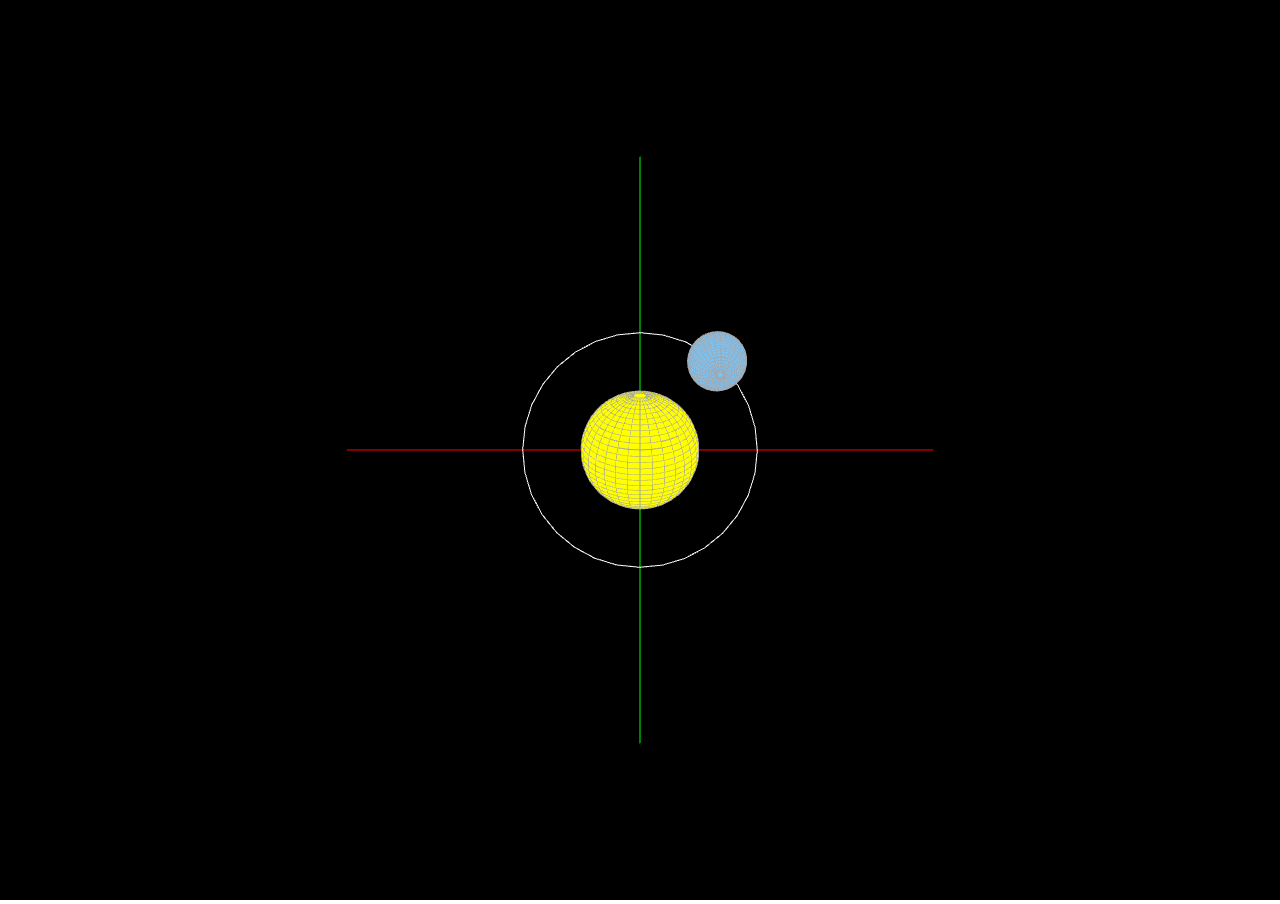
==== interactive.html @ e65a00a4 "Add page with single interactive view" ====
<!DOCTYPE html>
<html>

<head>
    <meta charset="utf-8">
    <title>Perspective</title>
    <link href="./css/base.css" rel="stylesheet">
    <script src="./js/three.js"></script>
    <script src="./js/orbitControls.js"></script>
    <script src="./js/interactive.js"></script>
</head>

<body>
</body>

</html>
---- css/base.css ----
body {
    margin: 0;
}

canvas {
    width: 100%;
    height: 100%
}

.color-legend {
    float: left;
    width: 20px;
    height: 20px;
    margin: 5px;
    border: 1px solid rgba(0, 0, 0, .2);
}
  
.x-axis-legend {
    background: #ff0000;
}

.y-axis-legend {
    background: #00ff00;
}

.z-axis-legend {
    background: #0000ff;
}
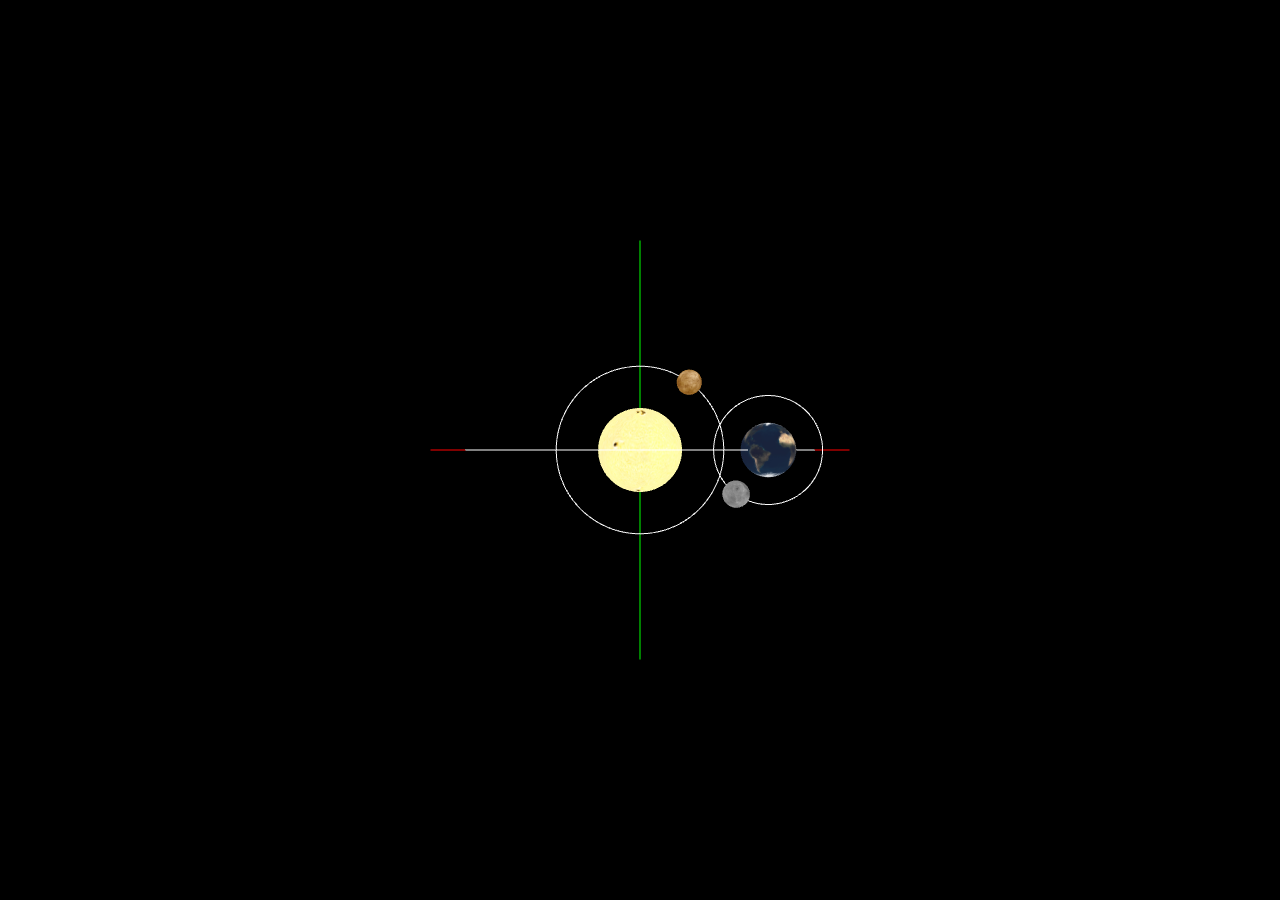
==== commit c08a1c3f: "cleanup, update README" ====
--- a/interactive.html
+++ b/interactive.html
@@ -3,10 +3,10 @@
 
 <head>
     <meta charset="utf-8">
-    <title>Perspective</title>
+    <title>perspective.</title>
     <link href="./css/base.css" rel="stylesheet">
-    <script src="./js/three.js"></script>
-    <script src="./js/orbitControls.js"></script>
+    <script src="./lib/three.js"></script>
+    <script src="./lib/orbitControls.js"></script>
     <script src="./js/interactive.js"></script>
 </head>
 
